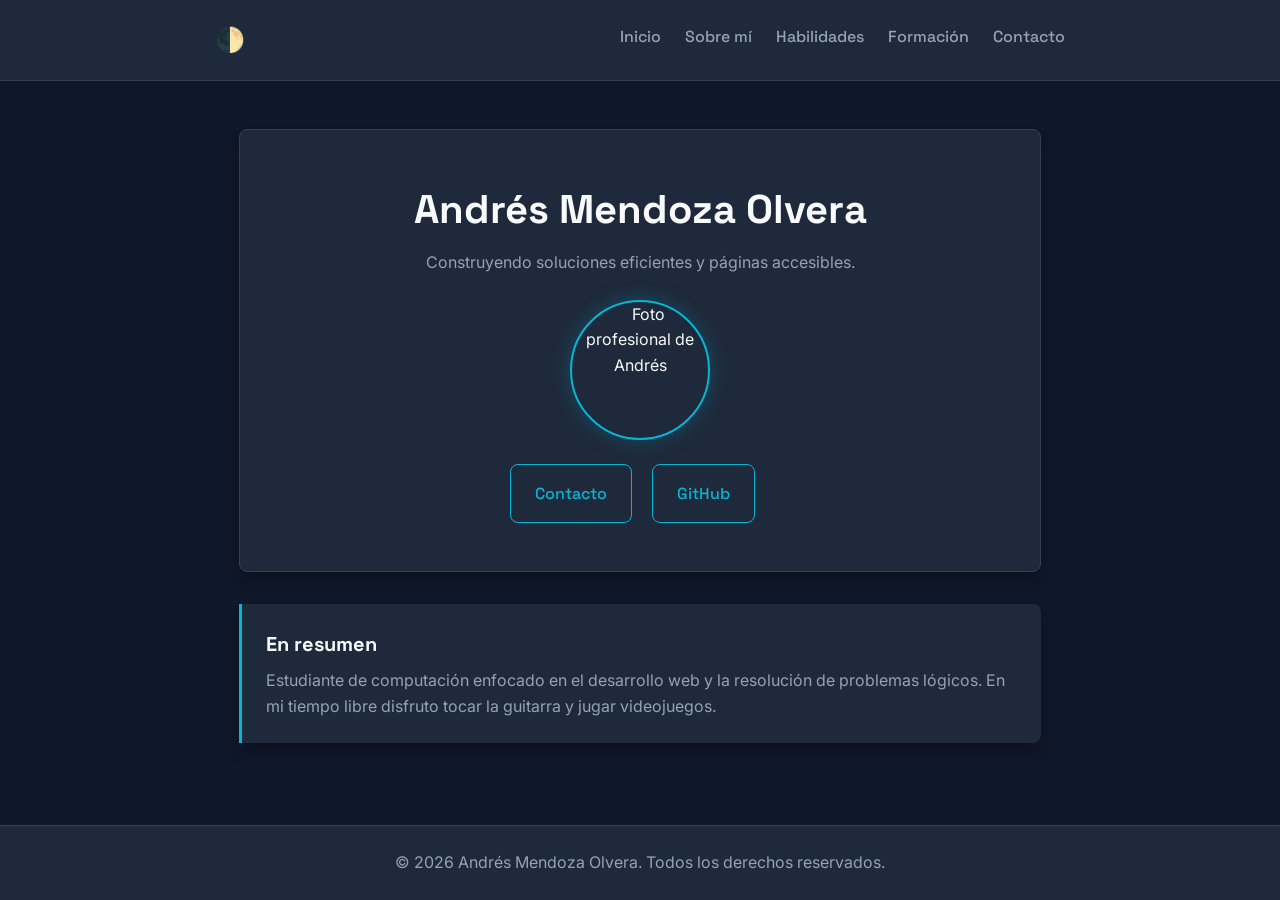
==== index.html @ b028dfaa "version inicial" ====
<!DOCTYPE html>
<html lang="es" class="dark">
<head>
    <meta charset="UTF-8">
    <meta name="viewport" content="width=device-width, initial-scale=1.0">
    <title>Inicio - Andrés Mendoza Olvera</title>
    
    <link rel="preconnect" href="https://fonts.googleapis.com">
    <link rel="preconnect" href="https://fonts.gstatic.com" crossorigin>
    <link rel="stylesheet" href="https://fonts.googleapis.com/css2?family=Inter:wght@400;500;600&family=Space+Grotesk:wght@500;700&display=swap">
    
    <link rel="stylesheet" href="css/00-reset.css">
    <link rel="stylesheet" href="css/01-variables.css">
    <link rel="stylesheet" href="css/02-tipografia.css">
    <link rel="stylesheet" href="css/03-layout.css">
    <link rel="stylesheet" href="css/04-componentes.css">
    <link rel="stylesheet" href="css/05-utilidades.css">
    <link rel="stylesheet" href="css/06-responsive.css">
</head>
<body>
    <header>
        <nav>
            <div class="controles-header">
                <button id="dark-mode-toggle" class="btn-icon" aria-label="Cambiar tema">🌓</button>
                <button id="menu-toggle" class="btn-icon btn-menu" aria-label="Abrir menú">☰</button>
            </div>
            
            <ul>
                <li><a href="index.html">Inicio</a></li>
                <li><a href="sobremi.html">Sobre mí</a></li>
                <li><a href="habilidades.html">Habilidades</a></li>
                <li><a href="formacion.html">Formación</a></li>
                <li><a href="contacto.html">Contacto</a></li>
            </ul>
        </nav>
    </header>

    <main>
        <section id="hero" class="text-center">
            <h1>Andrés Mendoza Olvera</h1>
            <p>Construyendo soluciones eficientes y páginas accesibles.</p>
            <img src="img/foto-perfil.jpg" alt="Foto profesional de Andrés" class="img-perfil mx-auto">
            <div class="mt-3">
                <a href="contacto.html" class="btn">Contacto</a>
                <a href="https://github.com/tu-usuario" target="_blank" class="btn">GitHub</a>
            </div>
        </section>

        <aside>
            <h3>En resumen</h3>
            <p class="mb-0">Estudiante de computación enfocado en el desarrollo web y la resolución de problemas lógicos. En mi tiempo libre disfruto tocar la guitarra y jugar videojuegos.</p>
        </aside>
    </main>

    <footer>
        <p class="mb-0">&copy; 2026 Andrés Mendoza Olvera. Todos los derechos reservados.</p>
    </footer>
    
    <script src="js/main.js"></script>
</body>
</html>
---- css/01-variables.css ----
:root {
    /* Paleta Modo Claro */
    --color-fondo: #F8FAFC;
    --color-tarjeta: #FFFFFF;
    --color-texto: #1E293B;
    --color-texto-mutado: #64748B;
    --color-acento: #0284C7;
    --color-acento-hover: #0369A1;
    --color-borde: #E2E8F0;
    
    /* Tipografía */
    --font-titulos: 'Space Grotesk', system-ui, sans-serif;
    --font-cuerpo: 'Inter', system-ui, sans-serif;
    
    /* Espaciado */
    --esp-1: 0.5rem;
    --esp-2: 1rem;
    --esp-3: 1.5rem;
    --esp-4: 2rem;
    --esp-5: 3rem;
    --esp-6: 5rem;
    
    /* Otros */
    --radio: 8px;
    --sombra: 0 4px 6px -1px rgba(0, 0, 0, 0.1);
}

/* Paleta Modo Oscuro Tech */
.dark {
    --color-fondo: #0F172A;
    --color-tarjeta: #1E293B;
    --color-texto: #F8FAFC;
    --color-texto-mutado: #94A3B8;
    --color-acento: #06B6D4;
    --color-acento-hover: #0891B2;
    --color-borde: #334155;
    --sombra: 0 10px 15px -3px rgba(0, 0, 0, 0.3);
}
---- css/02-tipografia.css ----
body {
    font-family: var(--font-cuerpo);
    color: var(--color-texto);
}

h1, h2, h3, h4, h5, h6 {
    font-family: var(--font-titulos);
    color: var(--color-texto);
    margin-bottom: var(--esp-1);
}

h1 { font-size: 2.5rem; }
h2 { 
    font-size: 1.8rem; 
    color: var(--color-acento); 
    border-bottom: 1px solid var(--color-borde); 
    padding-bottom: var(--esp-1); 
    margin-bottom: var(--esp-3); 
}
h3 { font-size: 1.25rem; }

p { color: var(--color-texto-mutado); margin-bottom: var(--esp-2); }

a { color: var(--color-acento); text-decoration: none; transition: color 0.2s ease; }
a:hover { color: var(--color-acento-hover); text-decoration: underline; }

ul { padding-left: var(--esp-3); color: var(--color-texto-mutado); margin-bottom: var(--esp-2); }
li { margin-bottom: 0.4rem; }
---- css/03-layout.css ----
body {
    background-color: var(--color-fondo);
    min-height: 100vh;
    display: flex;
    flex-direction: column;
    align-items: center;
    transition: background-color 0.3s ease, color 0.3s ease; 
}

header {
    background-color: var(--color-tarjeta);
    padding: var(--esp-3) var(--esp-4);
    border-bottom: 1px solid var(--color-borde);
    position: sticky;
    top: 0;
    z-index: 100;
    width: 100%;
    transition: background-color 0.3s ease;
}

nav {
    display: flex;
    justify-content: space-between; 
    align-items: center;
    max-width: 850px;
    margin: 0 auto;
    width: 100%;
}

nav ul {
    display: flex;
    list-style: none;
    padding: 0;
    margin: 0;
}

nav li {
    margin-left: var(--esp-3);
}

main {
    max-width: 850px;
    margin: var(--esp-5) auto;
    padding: 0 var(--esp-3);
    flex: 1;
    width: 100%;
    align-self: center;
}

section {
    background-color: var(--color-tarjeta);
    padding: var(--esp-5);
    border-radius: var(--radio);
    border: 1px solid var(--color-borde);
    margin-bottom: var(--esp-4);
    box-shadow: var(--sombra);
    transition: background-color 0.3s ease;
}

aside {
    background-color: var(--color-tarjeta);
    border-left: 3px solid var(--color-acento);
    padding: var(--esp-3);
    border-radius: 0 var(--radio) var(--radio) 0;
    margin-top: var(--esp-3);
    box-shadow: var(--sombra);
    transition: background-color 0.3s ease;
}

footer {
    background-color: var(--color-tarjeta);
    border-top: 1px solid var(--color-borde);
    text-align: center;
    padding: var(--esp-3);
    margin-top: auto;
    width: 100%;
    transition: background-color 0.3s ease;
}
---- css/04-componentes.css ----
nav a {
    font-family: var(--font-titulos);
    font-weight: 500;
    color: var(--color-texto-mutado);
}
nav a:hover {
    color: var(--color-acento);
    text-decoration: none;
}

.btn {
    display: inline-block;
    border: 1px solid var(--color-acento);
    color: var(--color-acento);
    padding: var(--esp-2) var(--esp-3);
    border-radius: var(--radio);
    font-family: var(--font-titulos);
    font-weight: 500;
    margin-right: var(--esp-2);
    transition: all 0.2s ease;
    background-color: transparent;
    cursor: pointer;
}

.btn:hover {
    background-color: var(--color-acento);
    color: var(--color-fondo);
    text-decoration: none;
    box-shadow: 0 0 12px rgba(6, 182, 212, 0.4);
}

.img-perfil {
    width: 140px;
    height: 140px;
    border-radius: 50%;
    object-fit: cover;
    border: 2px solid var(--color-acento);
    box-shadow: 0 0 20px rgba(6, 182, 212, 0.25);
    margin: var(--esp-3) 0;
}

article {
    margin-bottom: var(--esp-3);
    padding-bottom: var(--esp-3);
    border-bottom: 1px solid var(--color-borde);
}
article:last-child {
    border-bottom: none;
    margin-bottom: 0;
    padding-bottom: 0;
}

.grupo-form {
    margin-bottom: var(--esp-2);
    display: flex;
    flex-direction: column;
}

.grupo-form label {
    font-family: var(--font-titulos);
    font-weight: 500;
    color: var(--color-texto);
    margin-bottom: 0.3rem;
}

.grupo-form input,
.grupo-form textarea {
    background-color: var(--color-fondo);
    border: 1px solid var(--color-borde);
    color: var(--color-texto);
    padding: var(--esp-2);
    border-radius: var(--radio);
    font-family: var(--font-cuerpo);
    transition: border-color 0.3s ease, box-shadow 0.3s ease;
}

.grupo-form input:focus,
.grupo-form textarea:focus {
    outline: none;
    border-color: var(--color-acento);
    box-shadow: 0 0 8px rgba(6, 182, 212, 0.3);
}
---- css/05-utilidades.css ----
.text-center { text-align: center; }
.mx-auto { margin-left: auto; margin-right: auto; }
.mb-0 { margin-bottom: 0 !important; }
.mt-1 { margin-top: var(--esp-1); }
.mt-2 { margin-top: var(--esp-2); }
.mt-3 { margin-top: var(--esp-3); }
---- css/06-responsive.css ----
.controles-header {
    display: flex;
    align-items: center;
    gap: 1rem;
}

.btn-icon {
    background: none;
    border: none;
    font-size: 1.5rem;
    color: var(--color-texto);
    cursor: pointer;
}

.btn-menu {
    display: none; 
}

@media (max-width: 768px) {
    .btn-menu {
        display: block; 
    }
    
    nav {
        display: flex;
        flex-wrap: wrap;
        justify-content: space-between;
        align-items: center;
    }

    nav ul {
        display: none; 
        flex-direction: column;
        width: 100%;
        margin-top: 1rem;
        gap: 1rem;
    }
    
    nav ul.activo {
        display: flex; 
    }
    
    nav li {
        margin-left: 0;
        text-align: center;
    }
    
    main {
        margin: var(--esp-3) auto;
    }
    
    section {
        padding: var(--esp-3);
    }
    
    h1 {
        font-size: 2rem;
    }
}
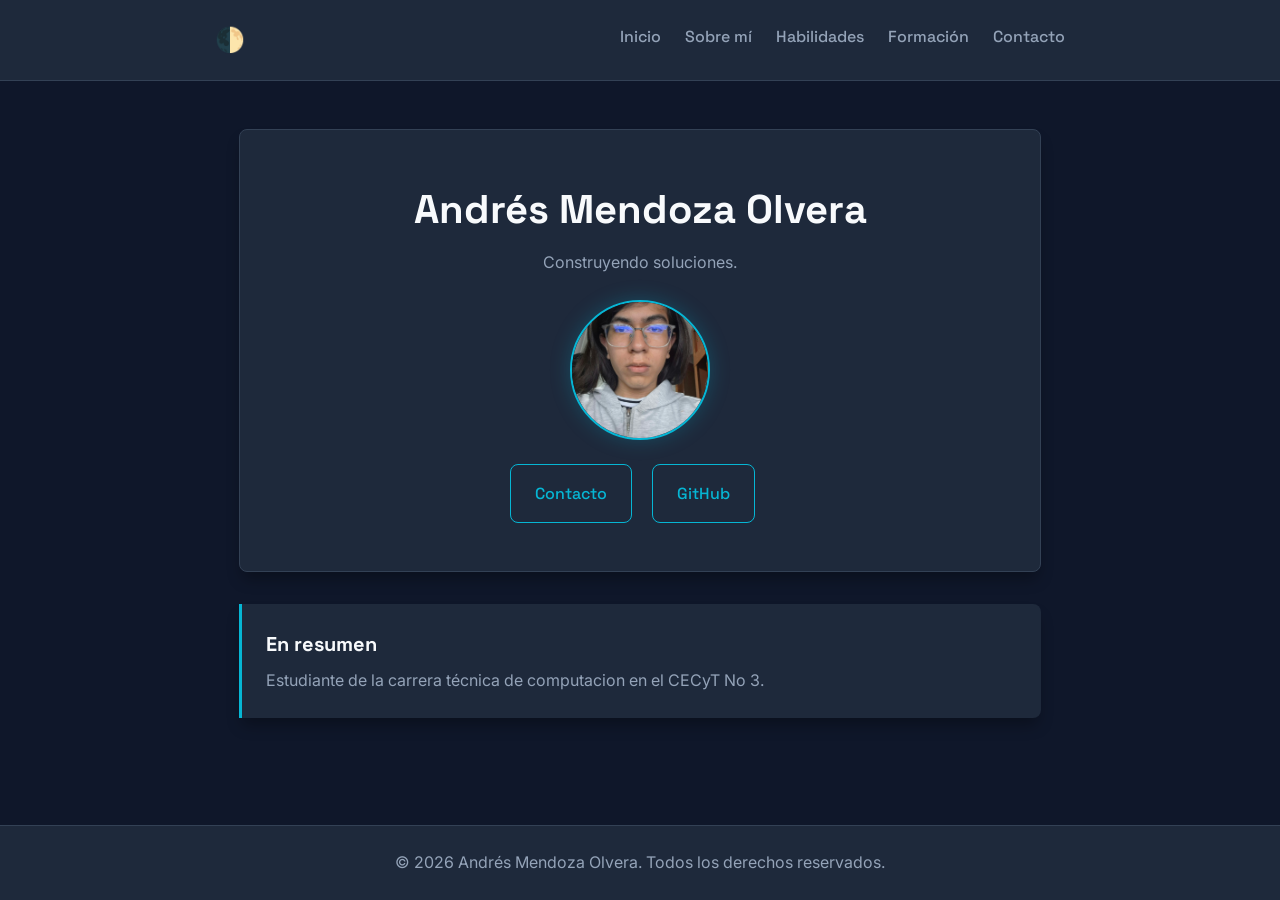
==== commit df2ee093: "actualizacion con desiciones.md" ====
--- a/index.html
+++ b/index.html
@@ -38,17 +38,17 @@
     <main>
         <section id="hero" class="text-center">
             <h1>Andrés Mendoza Olvera</h1>
-            <p>Construyendo soluciones eficientes y páginas accesibles.</p>
-            <img src="img/foto-perfil.jpg" alt="Foto profesional de Andrés" class="img-perfil mx-auto">
+            <p>Construyendo soluciones.</p>
+            <img src="img/yo.jpeg" alt="Foto profesional de Andrés" class="img-perfil mx-auto">
             <div class="mt-3">
                 <a href="contacto.html" class="btn">Contacto</a>
-                <a href="https://github.com/tu-usuario" target="_blank" class="btn">GitHub</a>
+                <a href="https://github.com/andres-mendoza-olvera" target="_blank" class="btn">GitHub</a>
             </div>
         </section>
 
         <aside>
             <h3>En resumen</h3>
-            <p class="mb-0">Estudiante de computación enfocado en el desarrollo web y la resolución de problemas lógicos. En mi tiempo libre disfruto tocar la guitarra y jugar videojuegos.</p>
+            <p class="mb-0">Estudiante de la carrera técnica de computacion en el CECyT No 3.</p>
         </aside>
     </main>
 
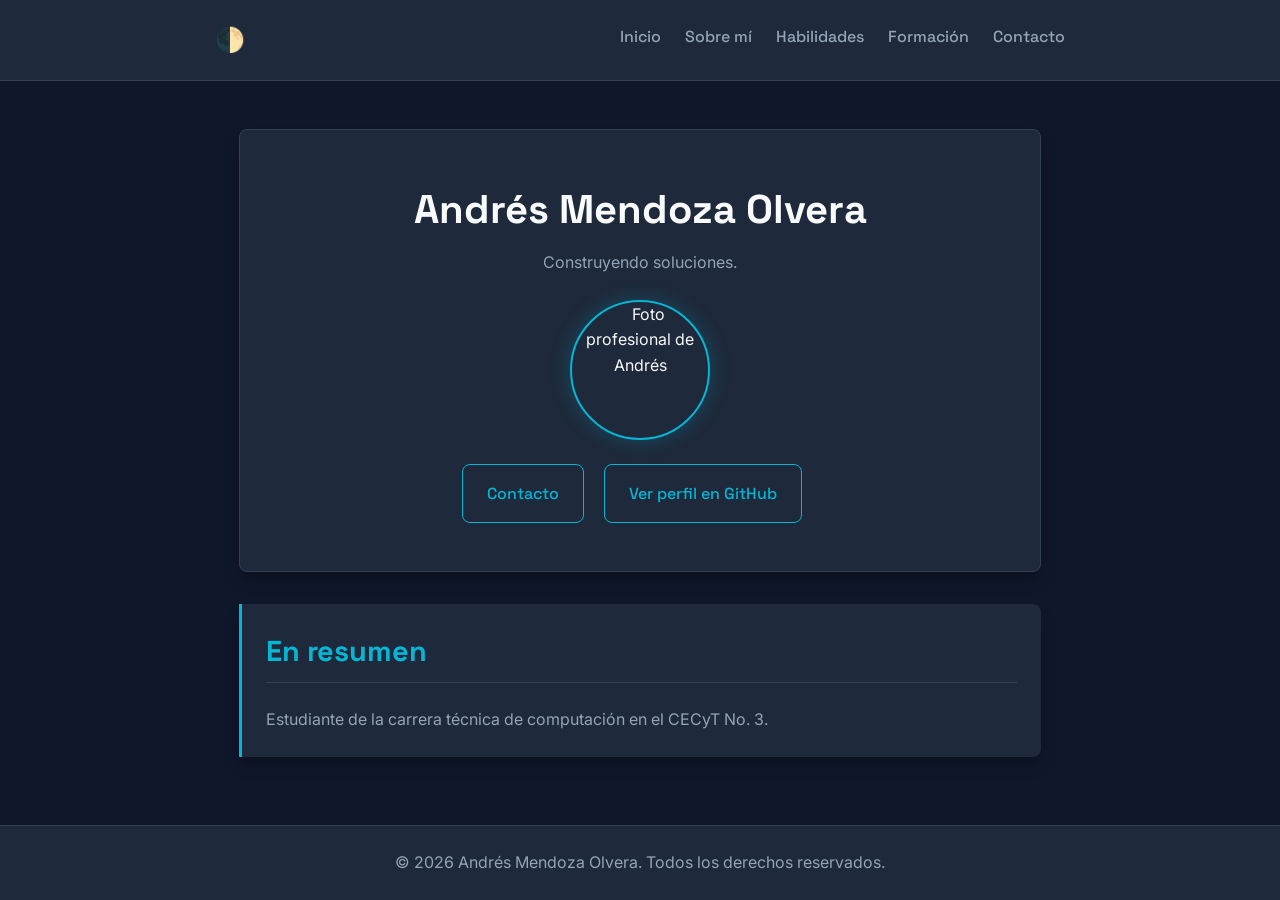
==== commit 77d7df6f: "Arreglo de algunos errores" ====
--- a/index.html
+++ b/index.html
@@ -3,7 +3,9 @@
 <head>
     <meta charset="UTF-8">
     <meta name="viewport" content="width=device-width, initial-scale=1.0">
-    <title>Inicio - Andrés Mendoza Olvera</title>
+    <title>Andrés Mendoza Olvera | Desarrollador Web Frontend</title>
+    <meta name="description" content="Portafolio de Andrés Mendoza Olvera, estudiante de computación en CECyT 3, especializado en desarrollo web con HTML, CSS y JavaScript.">
+    <meta name="author" content="Andrés Mendoza Olvera">
     
     <link rel="preconnect" href="https://fonts.googleapis.com">
     <link rel="preconnect" href="https://fonts.gstatic.com" crossorigin>
@@ -42,13 +44,13 @@
             <img src="img/yo.jpeg" alt="Foto profesional de Andrés" class="img-perfil mx-auto">
             <div class="mt-3">
                 <a href="contacto.html" class="btn">Contacto</a>
-                <a href="https://github.com/andres-mendoza-olvera" target="_blank" class="btn">GitHub</a>
+                <a href="https://github.com/andres-mendoza-olvera" target="_blank" rel="noopener noreferrer" class="btn">Ver perfil en GitHub</a>
             </div>
         </section>
 
         <aside>
-            <h3>En resumen</h3>
-            <p class="mb-0">Estudiante de la carrera técnica de computacion en el CECyT No 3.</p>
+            <h2>En resumen</h2>
+            <p class="mb-0">Estudiante de la carrera técnica de computación en el CECyT No. 3.</p>
         </aside>
     </main>
 
